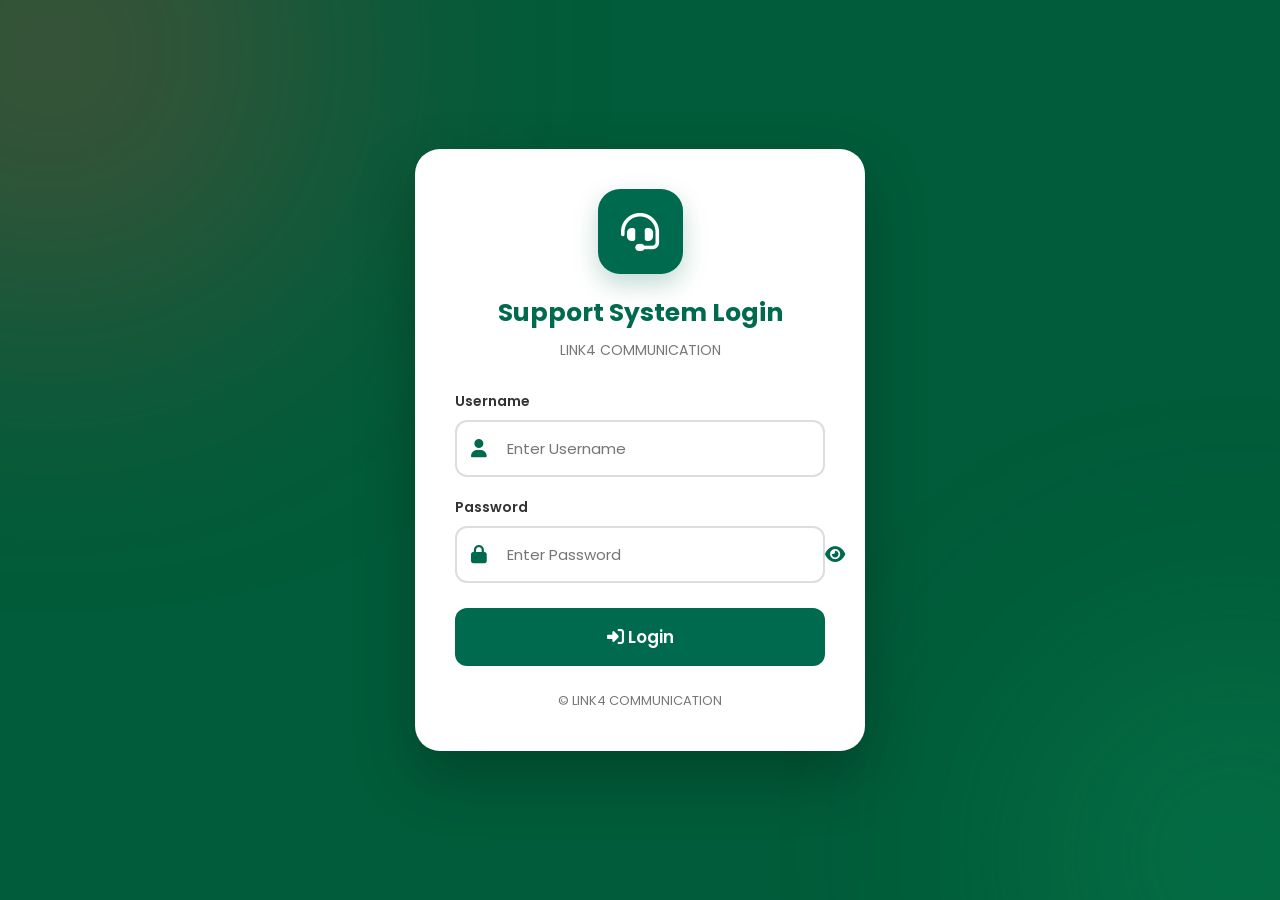
==== dashboard/index.html @ 98b36082 "Update index.html" ====
<!DOCTYPE html>
<html lang="en">

<head>

<meta charset="UTF-8">

<meta
name="viewport"
content="width=device-width, initial-scale=1.0"
>

<title>Dashboard | LINK4 COMMUNICATION</title>


<!-- =====================================================
     LOGIN SECURITY
     Dashboard folder-এর ভিতরের এই Page Login ছাড়া খুলবে না
===================================================== -->

<script>

(function(){

    if(
        localStorage.getItem("loggedIn") !== "true"
    ){

        window.location.replace("../index.html");

    }

})();

</script>


<!-- =====================================================
     GOOGLE FONT
===================================================== -->

<link
rel="preconnect"
href="https://fonts.googleapis.com"
>


<link
rel="preconnect"
href="https://fonts.gstatic.com"
crossorigin
>


<link
href="https://fonts.googleapis.com/css2?family=Poppins:wght@300;400;500;600;700;800&display=swap"
rel="stylesheet"
>


<!-- =====================================================
     FONT AWESOME
===================================================== -->

<link
rel="stylesheet"
href="https://cdnjs.cloudflare.com/ajax/libs/font-awesome/6.7.2/css/all.min.css"
>


<style>

/* =====================================================
   RESET
===================================================== */

*{

margin:0;

padding:0;

box-sizing:border-box;

font-family:'Poppins',sans-serif;

}


/* =====================================================
   HTML
===================================================== */

html{

scroll-behavior:smooth;

}


/* =====================================================
   BODY
===================================================== */

body{

background:#005C3A;

min-height:100vh;

overflow-x:hidden;

position:relative;

}


/* =====================================================
   BACKGROUND
===================================================== */

.bg{

position:fixed;

left:0;

top:0;

width:100%;

height:100%;

overflow:hidden;

z-index:-1;

}


/* =====================================================
   BACKGROUND CIRCLE 1
===================================================== */

.circle1{

position:absolute;

width:650px;

height:650px;

background:#E53935;

border-radius:50%;

left:50%;

top:50%;

transform:translate(-50%,-50%);

filter:blur(120px);

opacity:.45;

}


/* =====================================================
   BACKGROUND CIRCLE 2
===================================================== */

.circle2{

position:absolute;

width:300px;

height:300px;

background:#0D8F5A;

border-radius:50%;

top:-120px;

left:-120px;

filter:blur(100px);

}


/* =====================================================
   BACKGROUND CIRCLE 3
===================================================== */

.circle3{

position:absolute;

width:280px;

height:280px;

background:#0D8F5A;

right:-120px;

bottom:-120px;

border-radius:50%;

filter:blur(90px);

}


/* =====================================================
   HEADER
===================================================== */

header{

width:100%;

padding:20px 60px;

display:flex;

justify-content:space-between;

align-items:center;

}


/* =====================================================
   LOGO
===================================================== */

.logo{

display:flex;

align-items:center;

gap:15px;

}


/* =====================================================
   LOGO BOX
===================================================== */

.logo-box{

width:55px;

height:55px;

background:white;

border-radius:15px;

display:flex;

justify-content:center;

align-items:center;

color:#006A4E;

font-size:24px;

font-weight:bold;

box-shadow:

0 10px 25px

rgba(0,0,0,.2);

}


/* =====================================================
   LOGO TITLE
===================================================== */

.logo h2{

color:white;

font-weight:700;

font-size:22px;

}


/* =====================================================
   PROFILE
===================================================== */

.profile{

display:flex;

align-items:center;

gap:12px;

}


/* =====================================================
   WELCOME USER
===================================================== */

.profile span{

color:white;

font-weight:600;

font-size:15px;

}


/* =====================================================
   PROFILE ICON
===================================================== */

.profile-icon{

width:48px;

height:48px;

border-radius:50%;

border:3px solid white;

background:#006A4E;

color:white;

display:flex;

justify-content:center;

align-items:center;

font-size:20px;

}


/* =====================================================
   LOGOUT BUTTON
===================================================== */

.logout-btn{

border:none;

background:#E53935;

color:white;

padding:10px 15px;

border-radius:10px;

cursor:pointer;

font-size:14px;

font-weight:600;

display:flex;

align-items:center;

gap:7px;

transition:.3s;

box-shadow:

0 5px 15px

rgba(0,0,0,.15);

}


.logout-btn:hover{

background:#b71c1c;

transform:translateY(-2px);

}


/* =====================================================
   DASHBOARD
===================================================== */

.dashboard{

max-width:1200px;

margin:auto;

padding:40px;

}


/* =====================================================
   TITLE
===================================================== */

.title{

margin-bottom:40px;

}


.title h1{

font-size:42px;

color:white;

font-weight:700;

}


.title p{

margin-top:10px;

color:#d8f6e8;

font-size:17px;

}


/* =====================================================
   CARDS
===================================================== */

.cards{

display:grid;

grid-template-columns:

repeat(

auto-fit,

minmax(260px,1fr)

);

gap:30px;

}


/* =====================================================
   CARD
===================================================== */

.card{

background:white;

border-radius:22px;

padding:35px;

cursor:pointer;

transition:.35s;

box-shadow:

0 20px 45px

rgba(0,0,0,.15);

position:relative;

overflow:hidden;

}


/* =====================================================
   CARD HOVER
===================================================== */

.card:hover{

transform:translateY(-12px);

box-shadow:

0 30px 60px

rgba(0,0,0,.25);

}


/* =====================================================
   CARD TOP LINE
===================================================== */

.card::before{

content:"";

position:absolute;

left:0;

top:0;

width:100%;

height:6px;

background:#006A4E;

}


/* =====================================================
   ICON
===================================================== */

.icon{

width:80px;

height:80px;

border-radius:20px;

display:flex;

justify-content:center;

align-items:center;

font-size:34px;

color:white;

margin-bottom:25px;

}


/* =====================================================
   CARD COLORS
===================================================== */

.green{

background:#16a34a;

}


.blue{

background:#2563eb;

}


.orange{

background:#ea580c;

}


.red{

background:#dc2626;

}


/* =====================================================
   CARD TITLE
===================================================== */

.card h2{

font-size:24px;

color:#222;

margin-bottom:10px;

}


/* =====================================================
   CARD DESCRIPTION
===================================================== */

.card p{

color:#666;

line-height:25px;

font-size:15px;

}


/* =====================================================
   CARD BUTTON
===================================================== */

.btn{

margin-top:25px;

display:inline-flex;

align-items:center;

gap:10px;

background:#006A4E;

color:white;

padding:12px 22px;

border-radius:10px;

font-weight:600;

transition:.3s;

}


/* =====================================================
   CARD BUTTON HOVER
===================================================== */

.card:hover .btn{

background:#E53935;

}


/* =====================================================
   FOOTER
===================================================== */

.footer{

margin-top:60px;

text-align:center;

color:white;

opacity:.8;

font-size:15px;

}


/* =====================================================
   RIPPLE ANIMATION
===================================================== */

@keyframes ripple{

0%{

transform:scale(0);

opacity:.8;

}

100%{

transform:scale(4);

opacity:0;

}

}


/* =====================================================
   MOBILE
===================================================== */

@media(max-width:768px){

header{

padding:20px;

}

.dashboard{

padding:20px;

}

.logo h2{

font-size:17px;

}

.title h1{

font-size:30px;

}

.profile span{

display:none;

}

.logout-btn{

padding:9px 12px;

font-size:13px;

}

.profile-icon{

width:42px;

height:42px;

}

.card{

padding:28px;

}

}


/* =====================================================
   SMALL MOBILE
===================================================== */

@media(max-width:450px){

.logo-box{

width:45px;

height:45px;

font-size:20px;

}

.logo{

gap:8px;

}

.logo h2{

font-size:14px;

}

.title h1{

font-size:27px;

}

.title p{

font-size:14px;

}

.cards{

gap:20px;

}

}

</style>

</head>


<body>


<!-- =====================================================
     BACKGROUND
===================================================== -->

<div class="bg">

<div class="circle1"></div>

<div class="circle2"></div>

<div class="circle3"></div>

</div>


<!-- =====================================================
     HEADER
===================================================== -->

<header>


<!-- =====================================================
     LOGO
===================================================== -->

<div class="logo">

<div class="logo-box">

<i class="fa-solid fa-headset"></i>

</div>

<h2>

LINK4 COMMUNICATION

</h2>

</div>


<!-- =====================================================
     USER PROFILE
===================================================== -->

<div class="profile">

<span id="welcomeUser">

Welcome

</span>


<div class="profile-icon">

<i class="fa-solid fa-user"></i>

</div>


<button
class="logout-btn"
id="logoutBtn"
type="button"
>

<i class="fa-solid fa-right-from-bracket"></i>

Logout

</button>

</div>

</header>


<!-- =====================================================
     MAIN DASHBOARD
===================================================== -->

<main class="dashboard">


<!-- =====================================================
     DASHBOARD TITLE
===================================================== -->

<div class="title">

<h1>

Dashboard

</h1>

<p>

Select an option below to continue.

</p>

</div>


<!-- =====================================================
     DASHBOARD CARDS
===================================================== -->

<div class="cards">


<!-- =====================================================
     NEW ENTRY
===================================================== -->

<div
class="card"
onclick="goToPage('new-entry.html')"
>

<div class="icon green">

<i class="fa-solid fa-user-plus"></i>

</div>

<h2>

New Entry

</h2>

<p>

Add a new customer support entry quickly and securely.

</p>

<div class="btn">

Open

<i class="fa-solid fa-arrow-right"></i>

</div>

</div>


<!-- =====================================================
     PENDING SUPPORT
===================================================== -->

<div
class="card"
onclick="goToPage('pending-support.html')"
>

<div class="icon blue">

<i class="fa-solid fa-headset"></i>

</div>

<h2>

Pending Support

</h2>

<p>

View and manage all pending support requests from customers.

</p>

<div class="btn">

Open

<i class="fa-solid fa-arrow-right"></i>

</div>

</div>


<!-- =====================================================
     PENDING CALL
===================================================== -->

<div
class="card"
onclick="goToPage('pending-call.html')"
>

<div class="icon orange">

<i class="fa-solid fa-phone-volume"></i>

</div>

<h2>

Pending Call

</h2>

<p>

Check customers waiting for phone calls and follow-up.

</p>

<div class="btn">

Open

<i class="fa-solid fa-arrow-right"></i>

</div>

</div>


<!-- =====================================================
     HISTORY
===================================================== -->

<div
class="card"
onclick="goToPage('history.html')"
>

<div class="icon red">

<i class="fa-solid fa-clock-rotate-left"></i>

</div>

<h2>

History

</h2>

<p>

Browse complete activity history and previous updates.

</p>

<div class="btn">

Open

<i class="fa-solid fa-arrow-right"></i>

</div>

</div>


</div>


<!-- =====================================================
     FOOTER
===================================================== -->

<div class="footer">

© 2026 LINK4 COMMUNICATION | All Rights Reserved

</div>


</main>


<script>


/* =====================================================
   LOGIN SECURITY CHECK
===================================================== */

function checkLogin(){

    const loggedIn =

    localStorage.getItem("loggedIn");


    if(

        loggedIn !== "true"

    ){

        window.location.replace(

            "../index.html"

        );

        return false;

    }


    return true;

}


/* =====================================================
   GET LOGIN USER INFORMATION
===================================================== */

const loggedInName =

localStorage.getItem("name");


const loggedInUsername =

localStorage.getItem("username");


const welcomeUser =

document.getElementById(

"welcomeUser"

);


/* =====================================================
   SHOW LOGGED-IN USER NAME
===================================================== */

if(

loggedInName &&

loggedInName.trim() !== ""

){

    welcomeUser.textContent =

    "Welcome, " +

    loggedInName;

}

else if(

loggedInUsername &&

loggedInUsername.trim() !== ""

){

    welcomeUser.textContent =

    "Welcome, " +

    loggedInUsername;

}

else{

    welcomeUser.textContent =

    "Welcome";

}


/* =====================================================
   PAGE NAVIGATION
===================================================== */

function goToPage(page){

    if(

        !checkLogin()

    ){

        return;

    }


    window.location.href =

    page;

}


/* =====================================================
   LOGOUT
===================================================== */

document

.getElementById(

"logoutBtn"

)

.addEventListener(

"click",

function(){


    /* ================================================
       CLEAR LOGIN SESSION
    ================================================ */

    localStorage.removeItem(

        "loggedIn"

    );


    localStorage.removeItem(

        "username"

    );


    localStorage.removeItem(

        "name"

    );


    localStorage.removeItem(

        "role"

    );


    /* ================================================
       GO TO MAIN LOGIN PAGE

       dashboard/index.html থেকে
       ../index.html হলো Main Login Page
    ================================================ */

    window.location.replace(

        "../index.html"

    );


}

);


/* =====================================================
   RIPPLE EFFECT
===================================================== */

document

.querySelectorAll(

".card"

)

.forEach(

function(card){


    card.addEventListener(

        "click",

        function(e){


            const ripple =

            document.createElement(

                "span"

            );


            const rect =

            this.getBoundingClientRect();


            const size =

            Math.max(

                rect.width,

                rect.height

            );


            ripple.style.width =

            size + "px";


            ripple.style.height =

            size + "px";


            ripple.style.position =

            "absolute";


            ripple.style.borderRadius =

            "50%";


            ripple.style.background =

            "rgba(255,255,255,.45)";


            ripple.style.transform =

            "scale(0)";


            ripple.style.animation =

            "ripple .6s linear";


            ripple.style.pointerEvents =

            "none";


            ripple.style.left =

            (

                e.clientX -

                rect.left -

                size / 2

            ) + "px";


            ripple.style.top =

            (

                e.clientY -

                rect.top -

                size / 2

            ) + "px";


            this.appendChild(

                ripple

            );


            setTimeout(

                function(){

                    ripple.remove();

                },

                600

            );


        }

    );


}

);


/* =====================================================
   CURRENT YEAR
===================================================== */

const footer =

document.querySelector(

".footer"

);


footer.innerHTML =

"© " +

new Date().getFullYear() +

" LINK4 COMMUNICATION | All Rights Reserved";


/* =====================================================
   BROWSER BACK / CACHE SECURITY
===================================================== */

window.addEventListener(

"pageshow",

function(){

    if(

        localStorage.getItem(

            "loggedIn"

        ) !== "true"

    ){

        window.location.replace(

            "../index.html"

        );

    }

}

);


/* =====================================================
   PAGE VISIBILITY SECURITY
===================================================== */

document.addEventListener(

"visibilitychange",

function(){

    if(

        document.visibilityState ===

        "visible"

    ){

        checkLogin();

    }

}

);

</script>


</body>

</html>
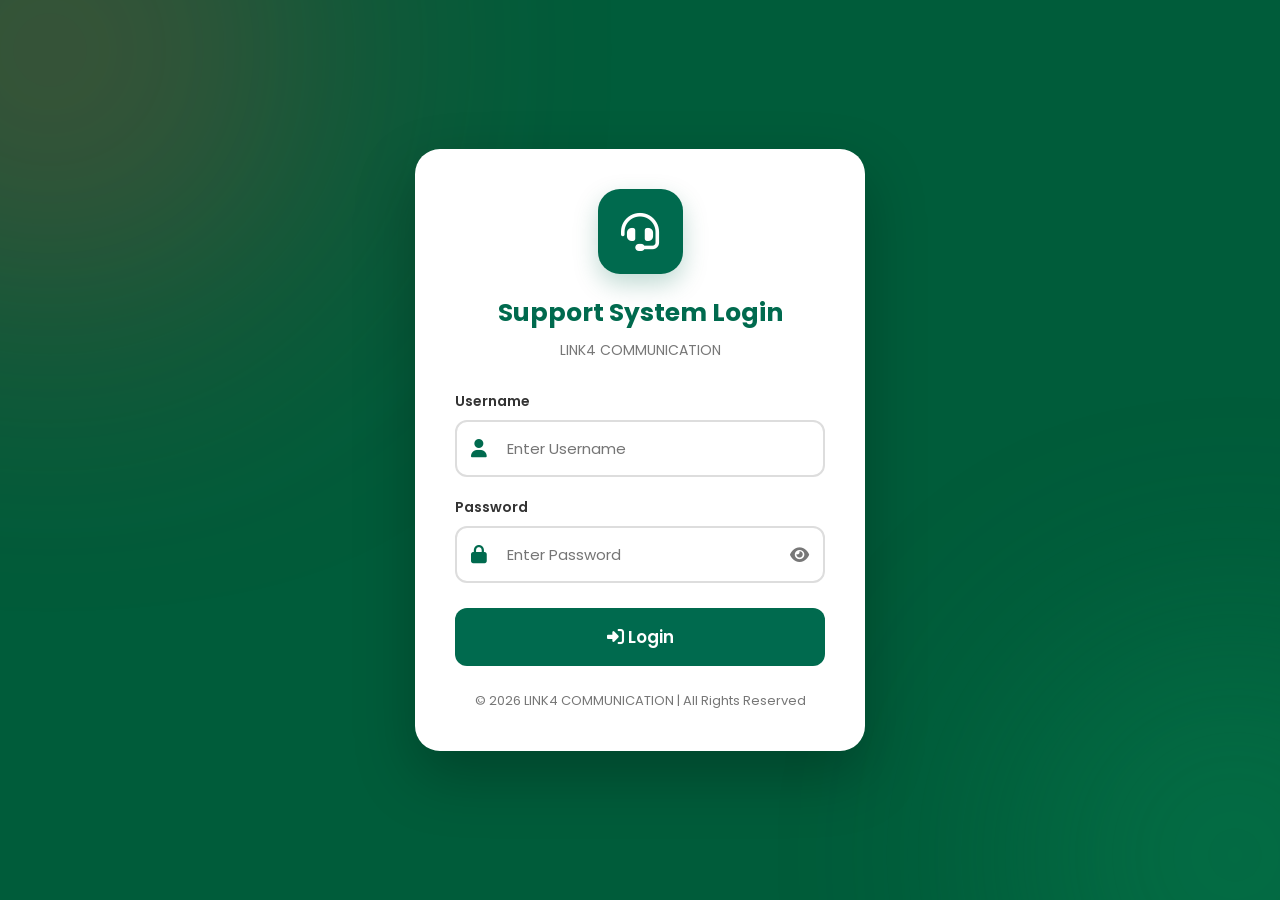
==== commit 1fcc69a6: "Update index.html" ====
--- a/dashboard/index.html
+++ b/dashboard/index.html
@@ -1251,7 +1251,7 @@
 
 
 /* =====================================================
-   LOGOUT
+   MANUAL LOGOUT
 ===================================================== */
 
 document
@@ -1302,10 +1302,14 @@
 
 
     /* ================================================
+       CLEAR SESSION STORAGE
+    ================================================ */
+
+    sessionStorage.clear();
+
+
+    /* ================================================
        GO TO MAIN LOGIN PAGE
-
-       dashboard/index.html থেকে
-       ../index.html হলো Main Login Page
     ================================================ */
 
     window.location.replace(
@@ -1321,6 +1325,225 @@
 
 
 /* =====================================================
+   AUTO LOGOUT AFTER 3 MINUTES OF INACTIVITY
+===================================================== */
+
+/*
+
+   3 Minutes = 180000 Milliseconds
+
+   User যদি ৩ মিনিট কোনো কাজ না করে
+   তাহলে automatically logout হবে।
+
+*/
+
+const AUTO_LOGOUT_TIME =
+
+3 * 60 * 1000;
+
+
+let inactivityTimer = null;
+
+
+/* =====================================================
+   AUTO LOGOUT FUNCTION
+===================================================== */
+
+function autoLogout(){
+
+    /* ================================================
+       CLEAR TIMER
+    ================================================ */
+
+    if(
+
+        inactivityTimer
+
+    ){
+
+        clearTimeout(
+
+            inactivityTimer
+
+        );
+
+    }
+
+
+    /* ================================================
+       CLEAR LOGIN DATA
+    ================================================ */
+
+    localStorage.removeItem(
+
+        "loggedIn"
+
+    );
+
+
+    localStorage.removeItem(
+
+        "username"
+
+    );
+
+
+    localStorage.removeItem(
+
+        "name"
+
+    );
+
+
+    localStorage.removeItem(
+
+        "role"
+
+    );
+
+
+    /* ================================================
+       CLEAR SESSION STORAGE
+    ================================================ */
+
+    sessionStorage.clear();
+
+
+    /* ================================================
+       REDIRECT LOGIN PAGE
+    ================================================ */
+
+    window.location.replace(
+
+        "../index.html?session=expired"
+
+    );
+
+}
+
+
+/* =====================================================
+   RESET AUTO LOGOUT TIMER
+===================================================== */
+
+function resetInactivityTimer(){
+
+    /* ================================================
+       USER LOGGED IN কিনা CHECK
+    ================================================ */
+
+    if(
+
+        localStorage.getItem(
+
+            "loggedIn"
+
+        ) !== "true"
+
+    ){
+
+        return;
+
+    }
+
+
+    /* ================================================
+       OLD TIMER CLEAR
+    ================================================ */
+
+    if(
+
+        inactivityTimer
+
+    ){
+
+        clearTimeout(
+
+            inactivityTimer
+
+        );
+
+    }
+
+
+    /* ================================================
+       START NEW 3 MINUTE TIMER
+    ================================================ */
+
+    inactivityTimer =
+
+    setTimeout(
+
+        autoLogout,
+
+        AUTO_LOGOUT_TIME
+
+    );
+
+}
+
+
+/* =====================================================
+   USER ACTIVITY EVENTS
+===================================================== */
+
+/*
+
+   নিচের যেকোনো কাজ করলে
+   ৩ মিনিটের Timer আবার শুরু হবে।
+
+*/
+
+const activityEvents = [
+
+    "mousemove",
+
+    "mousedown",
+
+    "click",
+
+    "keydown",
+
+    "keypress",
+
+    "scroll",
+
+    "touchstart",
+
+    "touchmove",
+
+    "wheel"
+
+];
+
+
+activityEvents.forEach(
+
+    function(eventName){
+
+        document.addEventListener(
+
+            eventName,
+
+            resetInactivityTimer,
+
+            true
+
+        );
+
+    }
+
+);
+
+
+/* =====================================================
+   START AUTO LOGOUT TIMER
+===================================================== */
+
+resetInactivityTimer();
+
+
+/* =====================================================
    RIPPLE EFFECT
 ===================================================== */
 
@@ -1542,9 +1765,8 @@
 
     }
 
-}
-
-);
+});
+
 
 </script>
 
